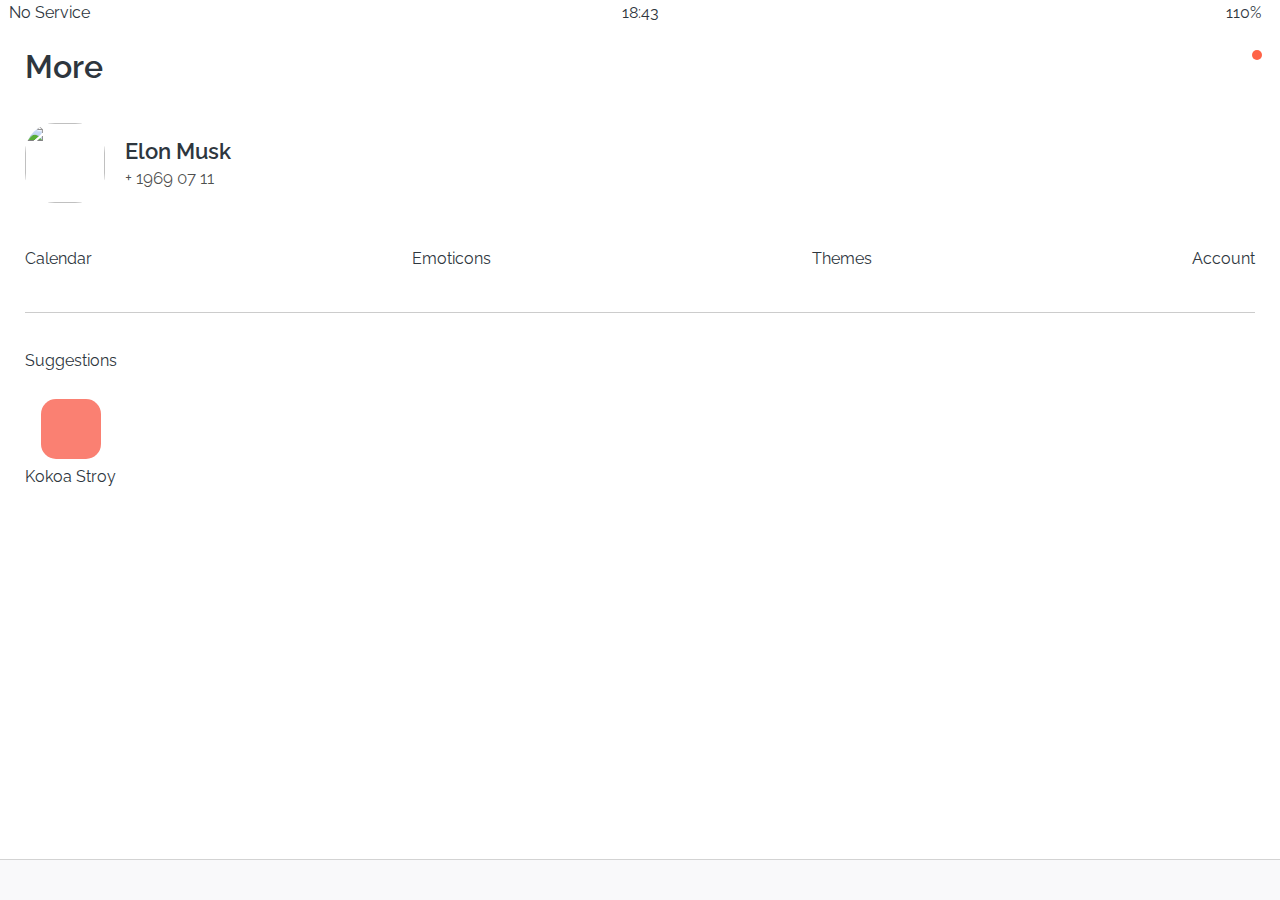
==== more.html @ c8a66e03 "first commit" ====
<!DOCTYPE html>
<html lang="en">
  <head>
    <meta charset="UTF-8" />
    <meta http-equiv="X-UA-Compatible" content="IE=edge" />
    <meta name="viewport" content="width=device-width, initial-scale=1.0" />
    <link rel="stylesheet" href="css/styles.css" />
    <link
      rel="stylesheet"
      href="https://cdn.jsdelivr.net/gh/FortAwesome/Font-Awesome@5.14.0/css/all.min.css"
    />
    <title>More - Kokoa Clone</title>
  </head>
  <body>
    <div class="status-bar">
      <div class="status-bar__column">
        <span>No Service</span>
        <i class="fas fa-wifi"></i>
      </div>
      <div class="status-bar__column">
        <span>18:43</span>
      </div>
      <div class="status-bar__column">
        <span>110%</span>
        <i class="fas fa-battery-full fa-lg"></i>
        <i class="fas fa-bolt fa-lg"></i>
      </div>
    </div>

    <header class="screen-header">
      <h1 class="screen-header__title">More</h1>
      <div class="screen-header__icons">
        <span><i class="fas fa-search fa-lg"></i></span>
        <span><i class="fas fa-music fa-lg"></i></span>
        <span
          ><a href="settings.html"><i class="fas fa-cog fa-lg"></i></a>
          <span class="dotbadge"></span>
        </span>
      </div>
    </header>

    <main class="main-screen more-screen">
      <div class="user-component__more">
        <div class="user-component__column">
          <img
            src="https://inyarwanda.com/app/webroot/img/202103/images/thumbs/1229892934-5715221615368799.jpg"
            class="user-component__avatar user-component__avatar--xl"
          />
          <div class="user-component__text">
            <h4 class="user-component__title">Elon Musk</h4>
            <h6 class="user-component__subtitle">
              + 1969 07 11 <i class="fas fa-info-circle fa-xs"></i>
            </h6>
          </div>
        </div>
        <div class="user-component__column">
          <i class="far fa-comment-alt fa-2x"></i>
        </div>
      </div>

      <div class="icon-row">
        <div class="icon-row__icon">
          <i class="far fa-calendar fa-3x"></i><span>Calendar</span>
        </div>
        <div class="icon-row__icon">
          <i class="far fa-smile-beam fa-3x"></i><span>Emoticons</span>
        </div>
        <div class="icon-row__icon">
          <i class="fas fa-paint-roller fa-3x"></i><span>Themes</span>
        </div>
        <div class="icon-row__icon">
          <i class="fas fa-file-invoice-dollar fa-3x"></i><span>Account</span>
        </div>
      </div>

      <div class="more-suggestions">
        <h4 class="more-suggestions__title">Suggestions</h4>
        <div class="more-suggestions__icons">
          <div class="more-suggestions__icon">
            <div class="more-suggestions__icon-image">
              <i class="fas fa-quote-right"></i>
            </div>
            <span class="more-suggestions__icon-text">Kokoa Stroy</span>
          </div>
        </div>
      </div>
    </main>
    <nav class="nav">
      <ul class="nav__list">
        <li class="nav__btn">
          <a class="nav__link" href="friends.html"
            ><i class="far fa-user fa-2x"></i
          ></a>
        </li>
        <li class="nav__btn">
          <a class="nav__link" href="chats.html">
            <span class="nav__notification badge">1</span>
            <i class="far fa-comment fa-2x"></i>
          </a>
        </li>
        <li class="nav__btn">
          <a class="nav__link" href="find.html"
            ><i class="fas fa-search fa-2x"></i
          ></a>
        </li>
        <li class="nav__btn">
          <a class="nav__link" href="more.html">
            <span class="nav__notification1 dotbadge"></span>
            <i class="fas fa-ellipsis-h fa-2x"></i
          ></a>
        </li>
      </ul>
    </nav>
  </body>
</html>
---- css/styles.css ----
@import url("https://fonts.googleapis.com/css2?family=Raleway:wght@300;400;500;600;700&display=swap");

@import "variables.css";
@import "reset.css";

/* Components */
@import "components/status-bar.css";
@import "components/nav-bar.css";
@import "components/screen-header.css";
@import "components/user-component.css";
@import "components/badge.css";
@import "components/icon-row.css";
@import "components/alt-screen-header.css";
@import "components/no-mobile.css";

/* Screens */
@import "screens/login.css";
@import "screens/friends.css";
@import "screens/find.css";
@import "screens/more.css";
@import "screens/settings.css";
@import "screens/chat.css";

body {
  font-family: "Raleway", sans-serif;
  color: #2e363e;
}

.main-screen {
  margin: 0px var(--horizontal-space);
}
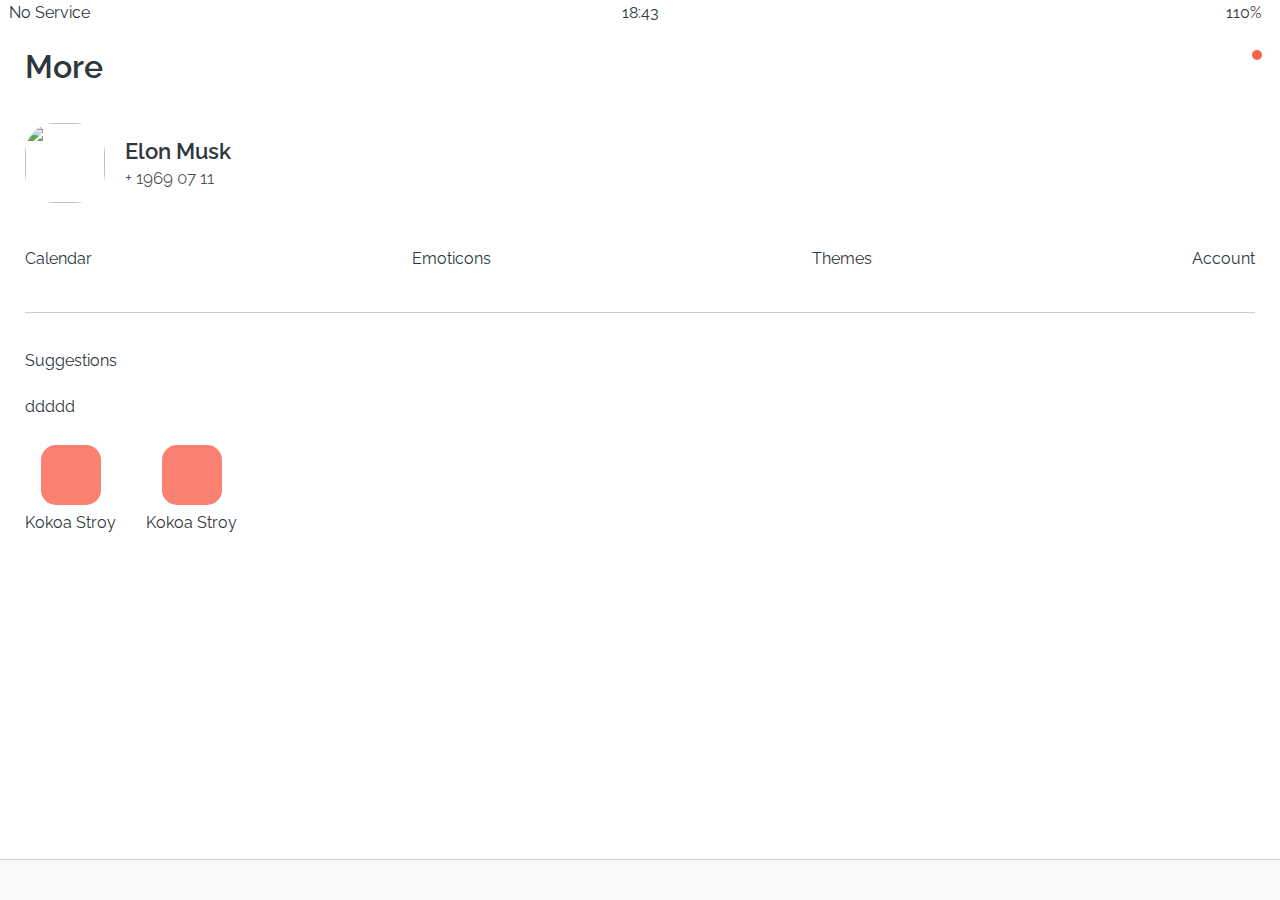
==== commit 801a88cb: "second commit" ====
--- a/more.html
+++ b/more.html
@@ -75,10 +75,17 @@
 
       <div class="more-suggestions">
         <h4 class="more-suggestions__title">Suggestions</h4>
+        <h4 class="more-suggestions__title">ddddd</h4>
         <div class="more-suggestions__icons">
           <div class="more-suggestions__icon">
             <div class="more-suggestions__icon-image">
               <i class="fas fa-quote-right"></i>
+            </div>
+            <span class="more-suggestions__icon-text">Kokoa Stroy</span>
+          </div>
+          <div class="more-suggestions__icon">
+            <div class="more-suggestions__icon-image">
+              <i class="fas fa-taxi"></i>
             </div>
             <span class="more-suggestions__icon-text">Kokoa Stroy</span>
           </div>
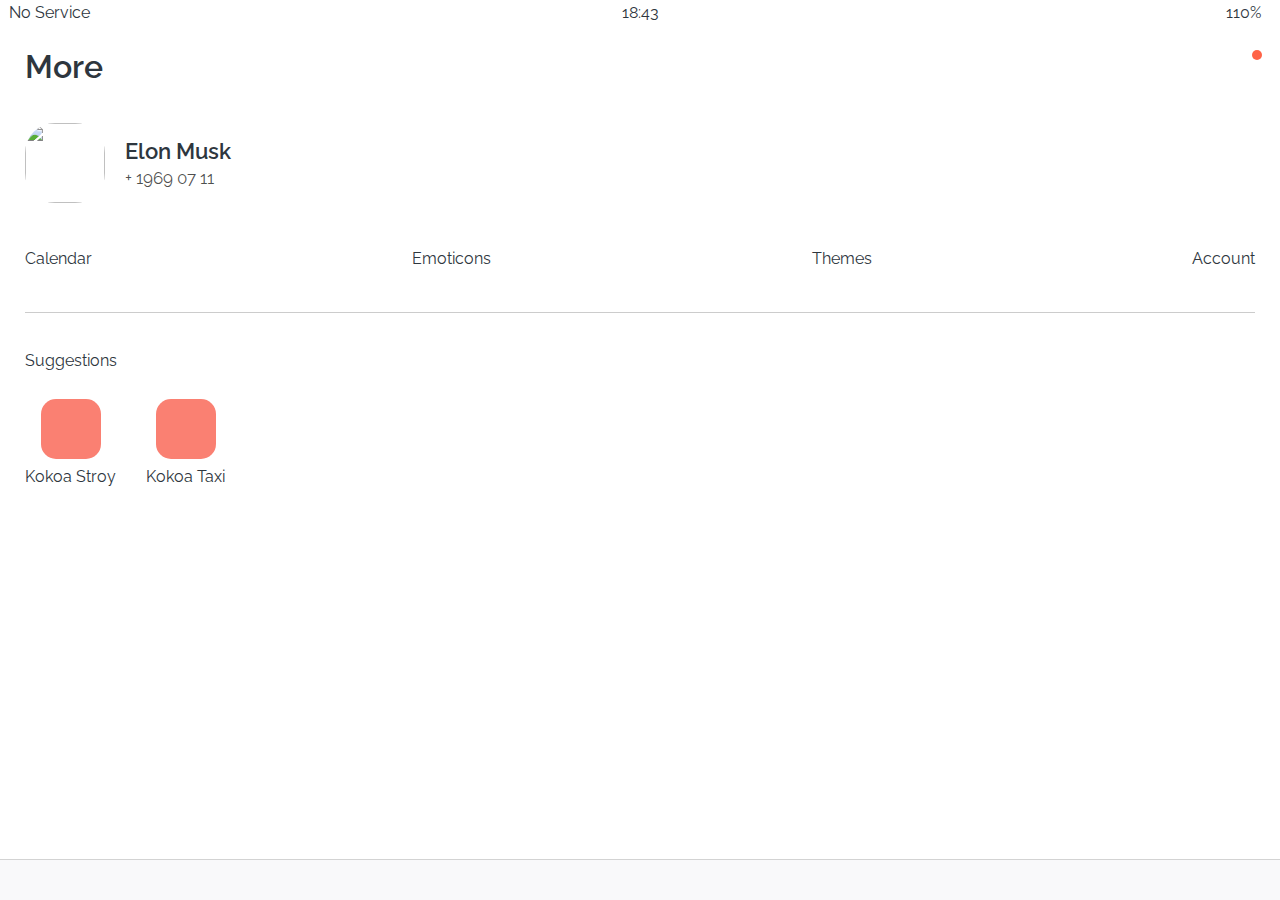
==== commit c9c078f6: "third commit" ====
--- a/more.html
+++ b/more.html
@@ -75,7 +75,6 @@
 
       <div class="more-suggestions">
         <h4 class="more-suggestions__title">Suggestions</h4>
-        <h4 class="more-suggestions__title">ddddd</h4>
         <div class="more-suggestions__icons">
           <div class="more-suggestions__icon">
             <div class="more-suggestions__icon-image">
@@ -87,7 +86,7 @@
             <div class="more-suggestions__icon-image">
               <i class="fas fa-taxi"></i>
             </div>
-            <span class="more-suggestions__icon-text">Kokoa Stroy</span>
+            <span class="more-suggestions__icon-text">Kokoa Taxi</span>
           </div>
         </div>
       </div>
